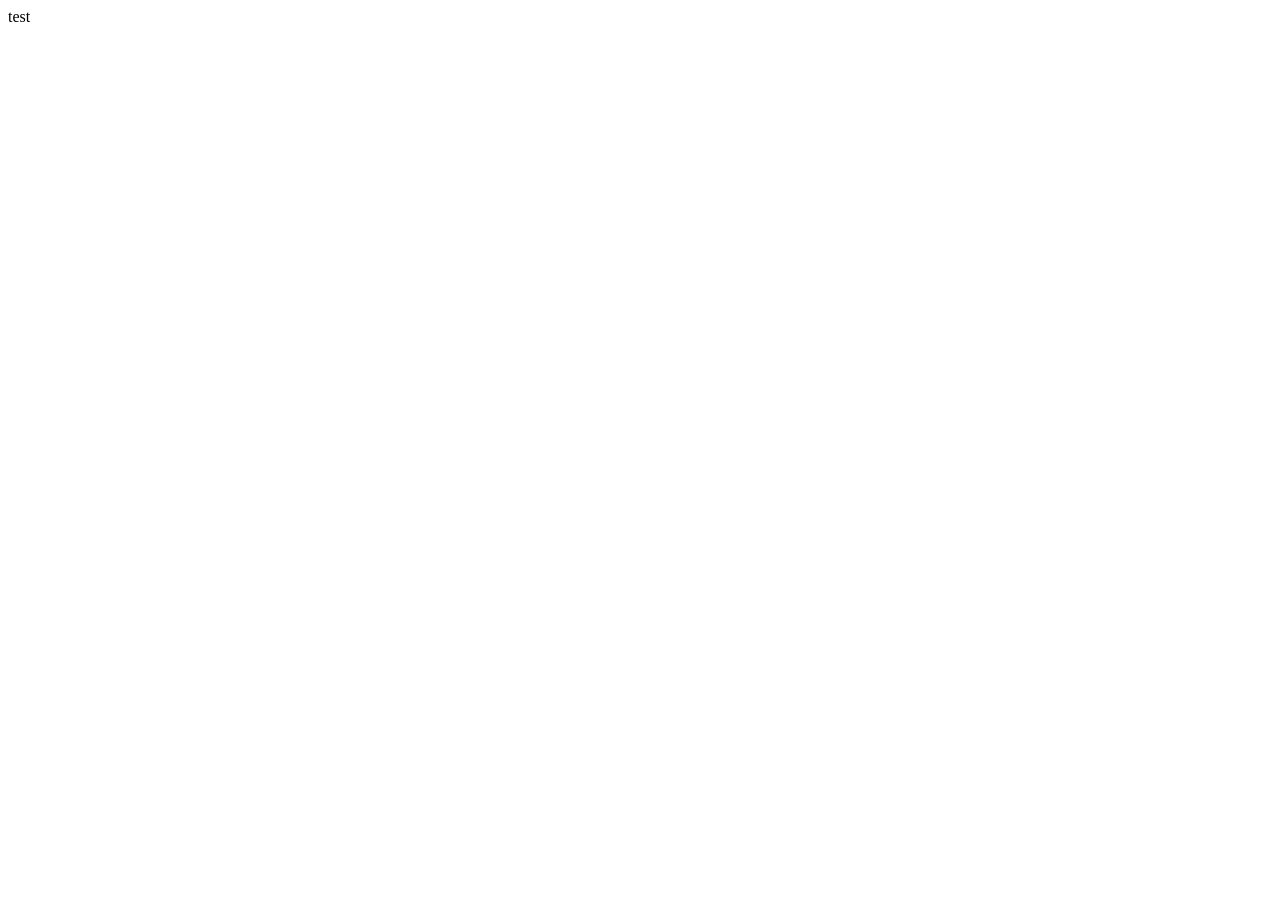
==== practice.html @ 752dfc46 "add practice" ====
<!DOCTYPE html>
<html lang="en">
<head>
    <meta charset="UTF-8">
    <meta name="viewport" content="width=device-width, initial-scale=1.0">
    <title>Business Name</title>
</head>
<body>
    test
    <h3>
        <p></p>
        <p></p>
        <p></p>
    </h3>
</body>
</html>
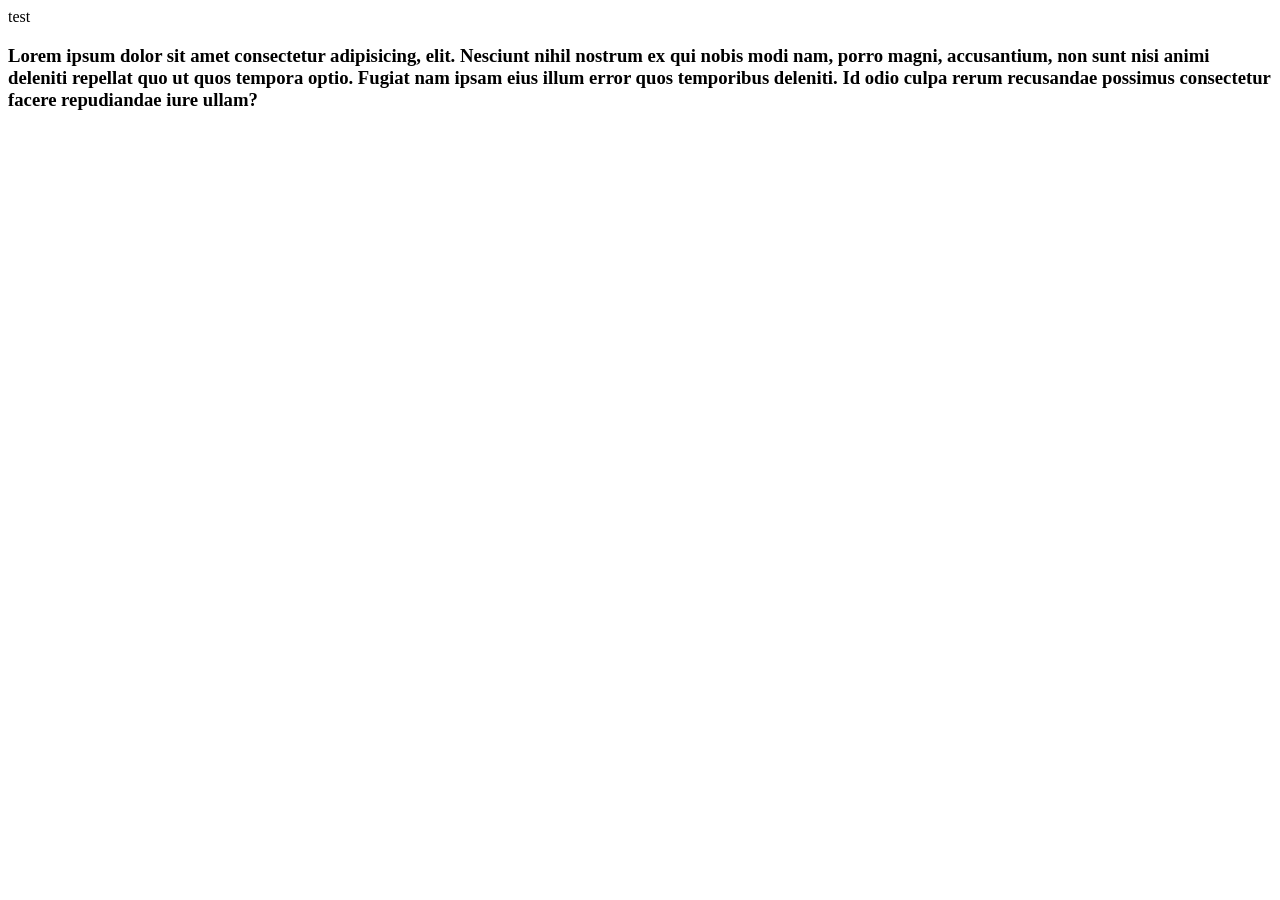
==== commit 92d7f684: "test emmet and lorem on sublime" ====
--- a/practice.html
+++ b/practice.html
@@ -10,7 +10,7 @@
     <h3>
         <p></p>
         <p></p>
-        <p></p>
+        <p></p>Lorem ipsum dolor sit amet consectetur adipisicing, elit. Nesciunt nihil nostrum ex qui nobis modi nam, porro magni, accusantium, non sunt nisi animi deleniti repellat quo ut quos tempora optio. Fugiat nam ipsam eius illum error quos temporibus deleniti. Id odio culpa rerum recusandae possimus consectetur facere repudiandae iure ullam?
     </h3>
 </body>
 </html>
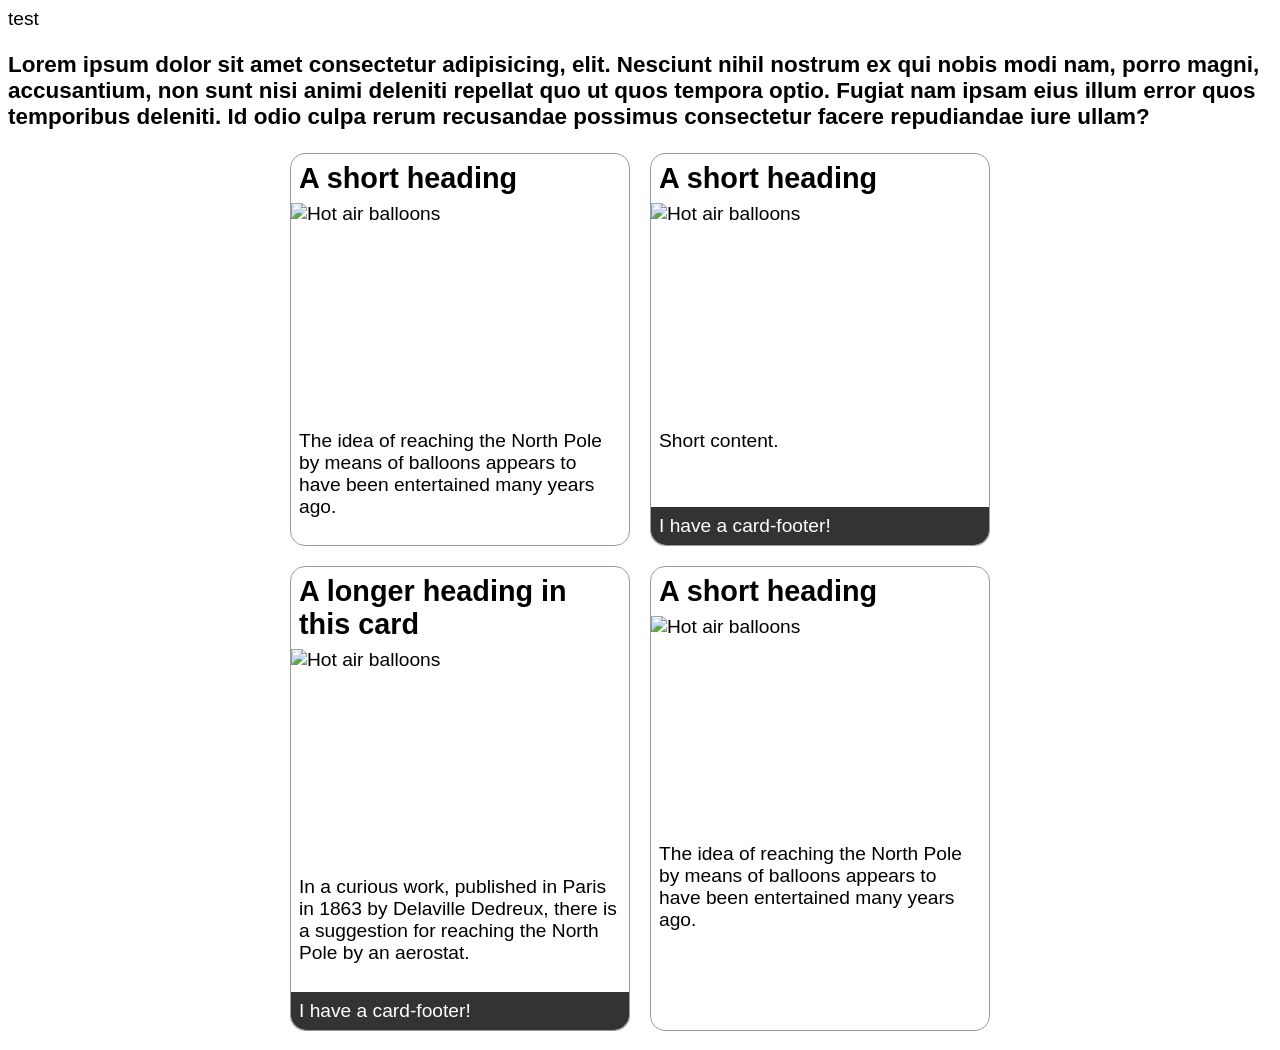
==== commit 4f6000b4: "practice cards" ====
--- a/practice.html
+++ b/practice.html
@@ -3,7 +3,8 @@
 <head>
     <meta charset="UTF-8">
     <meta name="viewport" content="width=device-width, initial-scale=1.0">
-    <title>Business Name</title>
+    <title>Practice</title>
+    <link rel="stylesheet" href="practice.css">
 </head>
 <body>
     test
@@ -12,5 +13,74 @@
         <p></p>
         <p></p>Lorem ipsum dolor sit amet consectetur adipisicing, elit. Nesciunt nihil nostrum ex qui nobis modi nam, porro magni, accusantium, non sunt nisi animi deleniti repellat quo ut quos tempora optio. Fugiat nam ipsam eius illum error quos temporibus deleniti. Id odio culpa rerum recusandae possimus consectetur facere repudiandae iure ullam?
     </h3>
+
+    <!-- CARDS -->
+
+    <div class="cards">
+  <article class="card">
+    <card-header>
+      <h2>A short heading</h2>
+    </card-header>
+
+    <img
+      src="https://mdn.github.io/shared-assets/images/examples/balloons.jpg"
+      alt="Hot air balloons" />
+    <div class="content">
+      <p>
+        The idea of reaching the North Pole by means of balloons appears to have
+        been entertained many years ago.
+      </p>
+    </div>
+  </article>
+
+  <article class="card">
+    <card-header>
+      <h2>A short heading</h2>
+    </card-header>
+
+    <img
+      src="https://mdn.github.io/shared-assets/images/examples/balloons2.jpg"
+      alt="Hot air balloons" />
+    <div class="content">
+      <p>Short content.</p>
+    </div>
+    <card-footer>I have a card-footer!</card-footer>
+  </article>
+
+  <article class="card">
+    <card-header>
+      <h2>A longer heading in this card</h2>
+    </card-header>
+
+    <img
+      src="https://mdn.github.io/shared-assets/images/examples/balloons.jpg"
+      alt="Hot air balloons" />
+    <div class="content">
+      <p>
+        In a curious work, published in Paris in 1863 by Delaville Dedreux,
+        there is a suggestion for reaching the North Pole by an aerostat.
+      </p>
+    </div>
+    <card-footer>I have a card-footer!</card-footer>
+  </article>
+  <article class="card">
+    <card-header>
+      <h2>A short heading</h2>
+    </card-header>
+
+    <img
+      src="https://mdn.github.io/shared-assets/images/examples/balloons2.jpg"
+      alt="Hot air balloons" />
+    <div class="content">
+      <p>
+        The idea of reaching the North Pole by means of balloons appears to have
+        been entertained many years ago.
+      </p>
+    </div>
+  </article>
+</div>
+
+<!-- END CARDS -->
+
 </body>
 </html>
--- a/practice.css
+++ b/practice.css
@@ -0,0 +1,48 @@
+body {
+  font: 1.2em sans-serif;
+}
+
+img {
+  max-width: 100%;
+}
+
+.cards {
+  max-width: 700px;
+  margin: 1em auto;
+
+  display: grid;
+  grid-template-columns: repeat(auto-fill, minmax(230px, 1fr));
+  grid-gap: 20px;
+}
+
+.card {
+  border: 1px solid #999;
+  border-radius: 15px;
+
+  display: grid;
+  grid-template-rows: max-content 200px 1fr;
+}
+
+.card img {
+  object-fit: cover;
+  width: 100%;
+  height: 100%;
+}
+
+.card h2 {
+  margin: 0;
+  padding: 0.5rem;
+}
+
+.card .content {
+  padding: 0.5rem;
+}
+
+.card card-footer {
+  background-color: #333;
+  color: #fff;
+  padding: 0.5rem;
+/*  border-radius: 15px;*/
+border-bottom-right-radius:15px;
+border-bottom-left-radius:15px;
+}
